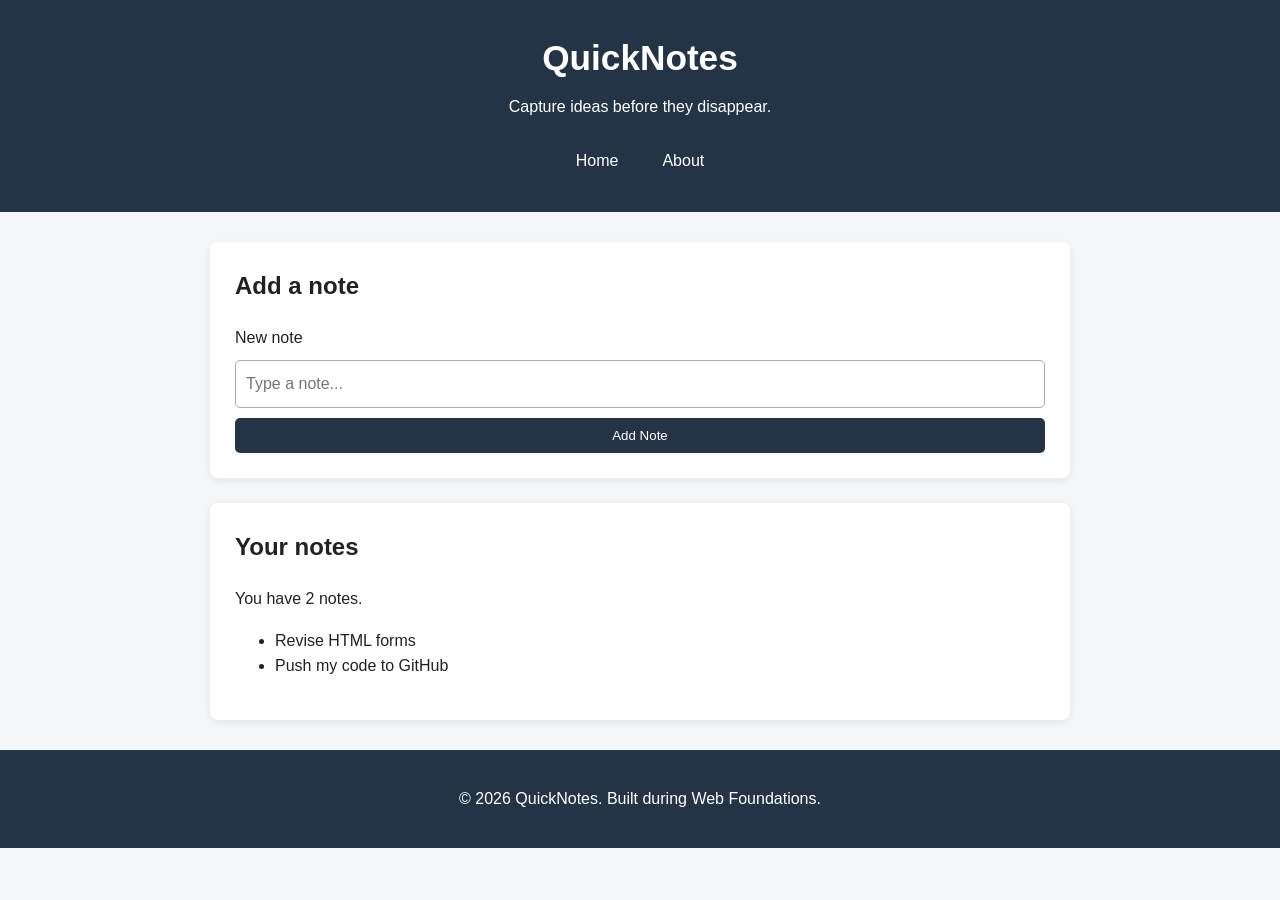
==== day2/index.html @ c22504a5 "Day 2 assignment" ====
<!DOCTYPE html>
<html lang="en">
  <head>
    <meta charset="UTF-8" />
    <meta name="viewport" content="width=device-width, initial-scale=1.0" />
    <title>QuickNotes</title>
    <link rel="stylesheet" href="style.css" />
  </head>

  <body>
    <header>
      <h1>QuickNotes</h1>
      <p>Capture ideas before they disappear.</p>

      <nav>
        <a href="index.html">Home</a>
        <a href="about.html">About</a>
      </nav>
    </header>

    <main>
      <section>
        <h2>Add a note</h2>

        <form id="note-form">
          <label for="note-input">New note</label>
          <input
            type="text"
            id="note-input"
            placeholder="Type a note..."
          />
          <button type="submit">Add Note</button>
        </form>
      </section>

      <section>
        <h2>Your notes</h2>

        <p id="note-count">You have 2 notes.</p>

        <ul id="notes-list">
          <li>Revise HTML forms</li>
          <li>Push my code to GitHub</li>
        </ul>
      </section>
    </main>

    <footer>
      <p>&copy; 2026 QuickNotes. Built during Web Foundations.</p>
    </footer>
  </body>
</html>
---- day2/style.css ----
/* Box-sizing reset */
* {
  box-sizing: border-box;
}

/* Base styles */
body {
  margin: 0;
  font-family: Arial, sans-serif;
  line-height: 1.6;
  background-color: #f4f6f8;
  color: #222;
}

/* Header */
header {
  background-color: #243447;
  color: white;
  text-align: center;
  padding: 30px 20px;
}

header h1 {
  margin: 0;
  font-size: 2.2rem;
}

header p {
  margin: 8px 0 20px;
}

/* Navigation */
nav {
  display: flex;
  justify-content: center;
  gap: 16px;
}

nav a {
  color: white;
  text-decoration: none;
  padding: 8px 14px;
  border-radius: 5px;
  transition: background-color 0.3s ease, color 0.3s ease;
}

nav a:hover {
  background-color: white;
  color: #243447;
}

/* Main content */
main {
  max-width: 900px;
  margin: 30px auto;
  padding: 0 20px;
}

main > h2 {
  text-align: center;
}

main > p {
  max-width: 700px;
  margin: 0 auto 25px;
}

/* Section cards */
section {
  background-color: white;
  margin-bottom: 25px;
  padding: 25px;
  border-radius: 8px;
  box-shadow: 0 2px 8px rgba(0, 0, 0, 0.08);
}

section h2 {
  margin-top: 0;
}

/* Features grid */
.features {
  display: grid;
  grid-template-columns: repeat(auto-fit, minmax(180px, 1fr));
  gap: 16px;
  padding: 0;
  list-style: none;
}

.features li {
  background-color: #eef2f5;
  padding: 20px;
  border-radius: 8px;
  text-align: center;
  min-height: 80px;
  display: flex;
  align-items: center;
  justify-content: center;
}

/* Keyboard shortcuts table */
table {
  width: 100%;
  border-collapse: collapse;
}

th,
td {
  border: 1px solid #bbb;
  padding: 12px;
  text-align: left;
}

th {
  background-color: #eef2f5;
}

/* Forms */
form {
  display: flex;
  flex-direction: column;
  gap: 10px;
}

input,
textarea {
  width: 100%;
  padding: 10px;
  border: 1px solid #aaa;
  border-radius: 5px;
  font: inherit;
}

textarea {
  resize: vertical;
}

button {
  padding: 10px 16px;
  border: none;
  border-radius: 5px;
  background-color: #243447;
  color: white;
  cursor: pointer;
  transition: background-color 0.3s ease, transform 0.2s ease;
}

button:hover {
  background-color: #3b536b;
  transform: translateY(-1px);
}

/* Footer */
footer {
  text-align: center;
  background-color: #243447;
  color: white;
  padding: 20px;
  margin-top: 30px;
}

/* Small screens */
@media (max-width: 600px) {
  header {
    padding: 20px 12px;
  }

  header h1 {
    font-size: 1.7rem;
  }

  header p {
    font-size: 0.9rem;
  }

  main {
    margin: 20px auto;
    padding: 0 12px;
  }

  section {
    padding: 18px;
  }

  nav {
    gap: 16px;
  }

  nav a {
    padding: 6px 10px;
  }

  th,
  td {
    padding: 8px;
  }
}
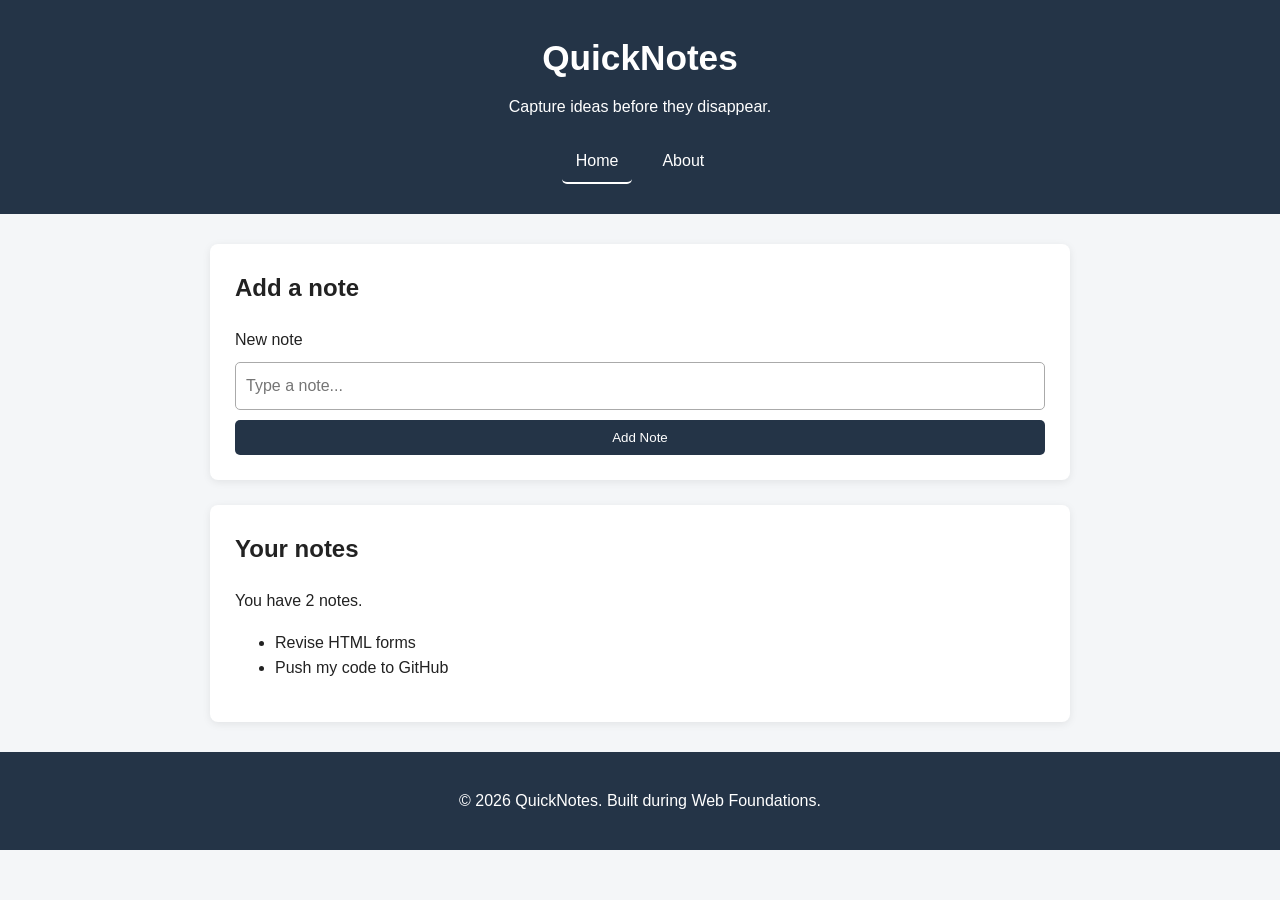
==== commit 04a70a46: "fix: add active page navigation indicator" ====
--- a/day2/index.html
+++ b/day2/index.html
@@ -13,7 +13,7 @@
       <p>Capture ideas before they disappear.</p>
 
       <nav>
-        <a href="index.html">Home</a>
+        <a href="index.html" aria-current="page">Home</a>
         <a href="about.html">About</a>
       </nav>
     </header>
--- a/day2/style.css
+++ b/day2/style.css
@@ -44,6 +44,12 @@
   transition: background-color 0.3s ease, color 0.3s ease;
 }
 
+/* Active page indicator */
+nav a[aria-current="page"] {
+  border-bottom: 2px solid white;
+}
+
+/* Navigation hover effect */
 nav a:hover {
   background-color: white;
   color: #243447;
